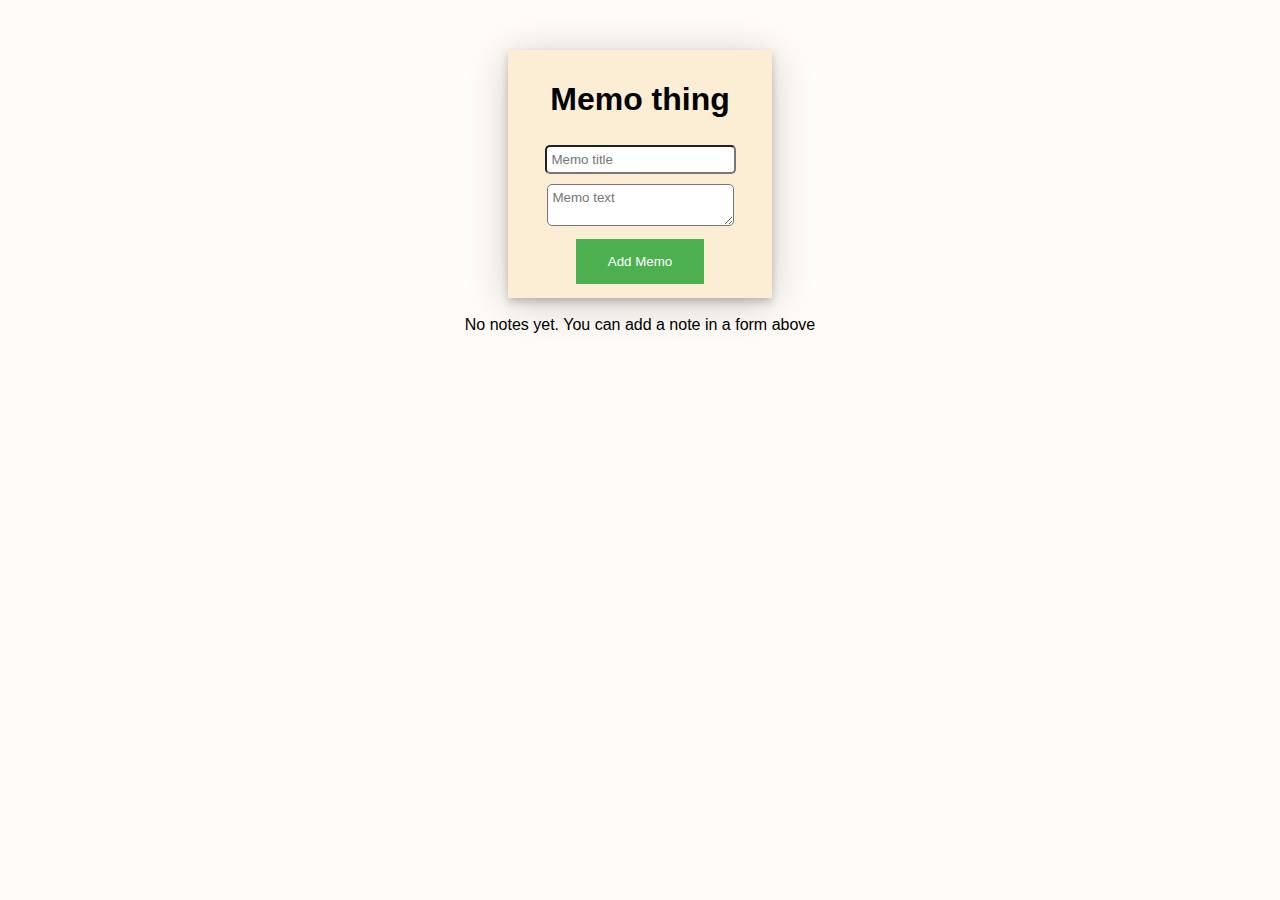
==== projekti2.html @ 38e81bf5 "first commit" ====
<!DOCTYPE HTML>
<html>
	<head>
		<meta charset="UTF-8">
        <link rel="stylesheet" href="styles.css">
		<title>Projekti</title>
		
		

	</head>

	<body>
        <div class="createMemo">
        
		<h1>Memo thing</h1>
        <!--Create the textfields where user inputs memo details-->
        <form action="">
            <input type="text" id="memo-text" placeholder="Memo title">
            <br>
            <textarea name="" id="memo-textarea"  placeholder="Memo text"></textarea>
            <br>
            <button id="add-button">Add Memo</button>
        
        </form>
        </div>
        <br>
        <section>
            <!--Create memonotes that are created after user input and presented below in creation order-->
            
            <div id="memoList">
        
            
            <div id="notDone">
            <p id="note-counter">Memo 1</p>
            <h3 id="note-title">Title</h3>
            <p id="note-text">Text</p>
            <button class="done-button">Done</button>
            <button class="delete-button">Delete</button>
            
            </div>
            </div>
        
        
        
    </section>
        <script>
            // inputs are handled and saved into local storage
            let addBtn = document.getElementById("add-button");
            let addTitle = document.getElementById("memo-text");
            let addText = document.getElementById("memo-textarea");

            addBtn.addEventListener("click", (e) => {
                if (addTitle.value == "" || addText.value == "") {
                    return alert("Please, add notes and text");
                }

                let memos = localStorage.getItem("memos");
                if (memos == null){
                    memosObj = [];
                } else {
                    memosObj = JSON.parse(memos);
                }
                let myObj = {
                    title: addTitle.value,
                    text: addText.value,
                    done: "notDone"
                }
                
                memosObj.push(myObj)

                localStorage.setItem("memos", JSON.stringify(memosObj));
                addTitle.value = "";
                addText.value = "";
                addDone.value = "";

                

        

            })

            function showMemos() {
                let memos = localStorage.getItem("memos")
                if (memos == null){
                    memosObj = [];
                } else {
                    memosObj = JSON.parse(memos);    
            }
            let html = "";
            memosObj.forEach(function(element, index) {
            html += `
            <div id="${element.done}">
            <p id="note-counter">Memo ${index +1}</p>
            <h3 id="note-title">${element.title}</h3>
            <p id="note-text">${element.text}</p>
            <button id="${index}" onclick="markDone(this.id)" class="done-button">Done</button>
            <button id="${index}" onclick="deleteMemo(this.id)" class="delete-button">Delete</button>
          
            </div>
            `;

        });
        let memoElm = document.getElementById("memoList");
        if (memosObj.length != 0) {
            memoElm.innerHTML = html
        } else {
            memoElm.innerHTML = "No notes yet. You can add a note in a form above"
        }
    }

    //function to delete memo
    function deleteMemo(index) {
        let confirmDelete = confirm("Do you really want to delete this note?");

        if (confirmDelete == true) {
        let memos=localStorage.getItem("memos");
        if (memos == null){
                    memosObj = [];
                } else {
                    memosObj = JSON.parse(memos);
                }
                memosObj.splice(index, 1);
                localStorage.setItem("memos", JSON.stringify(memosObj));
                showMemos();
            }
    }
    function markDone(index) {
        let confirmDone = confirm("Is it really done? Really");
        if(confirmDone == true) {
        let memos = localStorage.getItem("memos");
        if (memos == null){
            memosObj = [];
        } else {
            memosObj = JSON.parse(memos);
        }
        //
        
        //memosObj[index].done.value="yesDone"; 
        //ei toiminut
        console.log(memosObj);
        memosObj[index].done = "yesDone";
        console.log(memosObj);
     
       //memosObj.findIndex((index, element) => {
         //     element.done = "yesDone" ;
        //})
        //ylläoleva muutti kaikki doneksi
        
        localStorage.setItem("memos", JSON.stringify(memosObj));
        showMemos();
    }
    }
    
    
                
    //function to show memos
    
    

    showMemos();

            
		</script>


	</body>

</html>
---- styles.css ----
body {
    font-family: 'Trebuchet MS', 'Lucida Sans Unicode', 'Lucida Grande', 'Lucida Sans', Arial, sans-serif;
    background-color: rgb(255, 251, 246);
    text-align: center;
}

table, td {
    border: solid;
    
    background-color: aquamarine;
}
.createMemo {
    
    text-align: center;
    background-color: rgb(252, 238, 213);
    
    margin-left: 500px;
    margin-right: 500px;
    margin-top: 50px;
    padding: 10px;
    box-shadow: 0 4px 8px 0 rgba(0, 0, 0, 0.2), 0 6px 40px 0 rgba(0, 0, 0, 0.19);
}

#memo-text{
    padding: 5px;
    margin: 5px;
    font-family: 'Trebuchet MS', 'Lucida Sans Unicode', 'Lucida Grande', 'Lucida Sans', Arial, sans-serif;
    border-radius: 5px;

}
#memo-textarea {
    padding: 5px;
    margin: 5px;
    font-family: 'Trebuchet MS', 'Lucida Sans Unicode', 'Lucida Grande', 'Lucida Sans', Arial, sans-serif;
    border-radius: 5px;
}
#add-button {
        background-color: #4CAF50; /* Green */
        border: none;
        color: white;
        padding: 15px 32px;
        text-align: center;
        text-decoration: none;
        display: inline-block;
        margin: 4px 2px;
        cursor: pointer;
      }

#notDone {
    font-family: 'Trebuchet MS', 'Lucida Sans Unicode', 'Lucida Grande', 'Lucida Sans', Arial, sans-serif;
    background-color: rgb(255, 212, 195);
    
    
    margin-left: 500px;
    margin-right: 500px;
    margin-bottom: 25px;
    margin-top: 5px;
    padding: 10px;
    box-shadow: 0 4px 8px 0 rgba(0, 0, 0, 0.2), 0 6px 20px 0 rgba(0, 0, 0, 0.19);

}
.done-button {
        background-color: #4CAF50; /* Green */
        border: none;
        color: white;
        padding: 15px 32px;
        text-align: center;
        text-decoration: none;
        display: inline-block;
        margin: 4px 2px;
        cursor: pointer;
}
.delete-button {
    background-color: #4CAF50; /* Green */
    border: none;
    color: white;
    padding: 15px 32px;
    text-align: center;
    text-decoration: none;
    display: inline-block;
    margin: 4px 2px;
    cursor: pointer;
  }
#note-counter {
    text-decoration: underline;
}
#yesDone {
    font-family: 'Trebuchet MS', 'Lucida Sans Unicode', 'Lucida Grande', 'Lucida Sans', Arial, sans-serif;
    background-color: rgb(139, 139, 139);
    
    text-decoration: line-through;
    font-style: italic;
    margin-left: 500px;
    margin-right: 500px;
    margin-bottom: 25px;
    margin-top: 5px;
    padding: 10px;
    box-shadow: 0 4px 8px 0 rgba(0, 0, 0, 0.2), 0 6px 20px 0 rgba(0, 0, 0, 0.19);
}
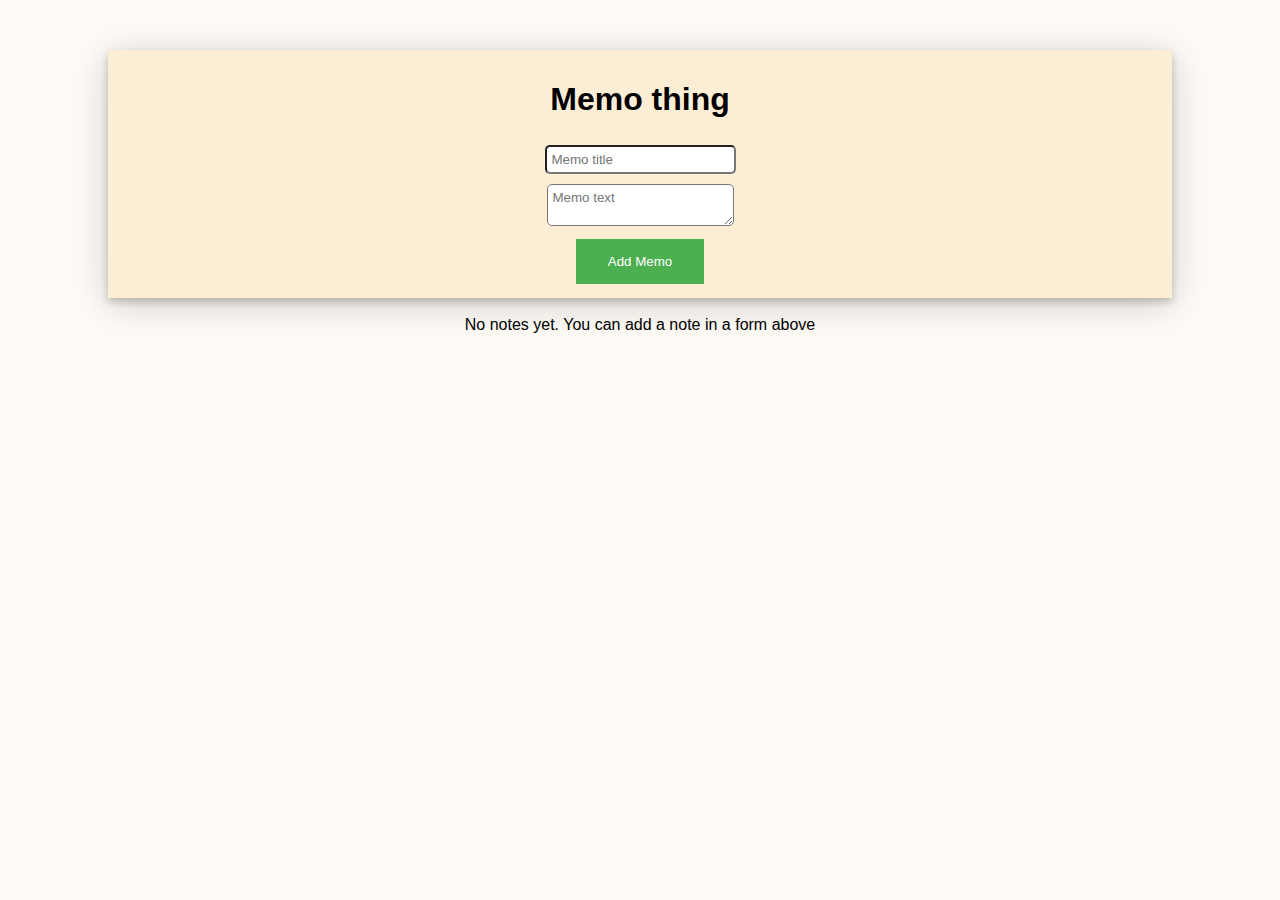
==== commit 7b1401f9: "second commit" ====
--- a/projekti2.html
+++ b/projekti2.html
@@ -50,10 +50,20 @@
             let addText = document.getElementById("memo-textarea");
 
             addBtn.addEventListener("click", (e) => {
+                //check for empty fields
                 if (addTitle.value == "" || addText.value == "") {
                     return alert("Please, add notes and text");
                 }
-
+                //check for too long title
+                if (addTitle.value.length > 15) {
+                    return alert("Too long title! Save details to text section!");
+                }
+                //check for too short text
+                if (addText.value.length < 5) {
+                    return alert("Too short memo, You can remember this own your own!");
+                }
+                
+                //saving the memo to local Storage
                 let memos = localStorage.getItem("memos");
                 if (memos == null){
                     memosObj = [];
@@ -78,7 +88,7 @@
         
 
             })
-
+            // function to show all the saved memos
             function showMemos() {
                 let memos = localStorage.getItem("memos")
                 if (memos == null){
@@ -124,6 +134,7 @@
                 showMemos();
             }
     }
+    //function to mark memo done
     function markDone(index) {
         let confirmDone = confirm("Is it really done? Really");
         if(confirmDone == true) {
--- a/styles.css
+++ b/styles.css
@@ -14,8 +14,8 @@
     text-align: center;
     background-color: rgb(252, 238, 213);
     
-    margin-left: 500px;
-    margin-right: 500px;
+    margin-left: 100px;
+    margin-right: 100px;
     margin-top: 50px;
     padding: 10px;
     box-shadow: 0 4px 8px 0 rgba(0, 0, 0, 0.2), 0 6px 40px 0 rgba(0, 0, 0, 0.19);
@@ -51,8 +51,8 @@
     background-color: rgb(255, 212, 195);
     
     
-    margin-left: 500px;
-    margin-right: 500px;
+    margin-left: 100px;
+    margin-right: 100px;
     margin-bottom: 25px;
     margin-top: 5px;
     padding: 10px;
@@ -90,8 +90,8 @@
     
     text-decoration: line-through;
     font-style: italic;
-    margin-left: 500px;
-    margin-right: 500px;
+    margin-left: 100px;
+    margin-right: 100px;
     margin-bottom: 25px;
     margin-top: 5px;
     padding: 10px;
